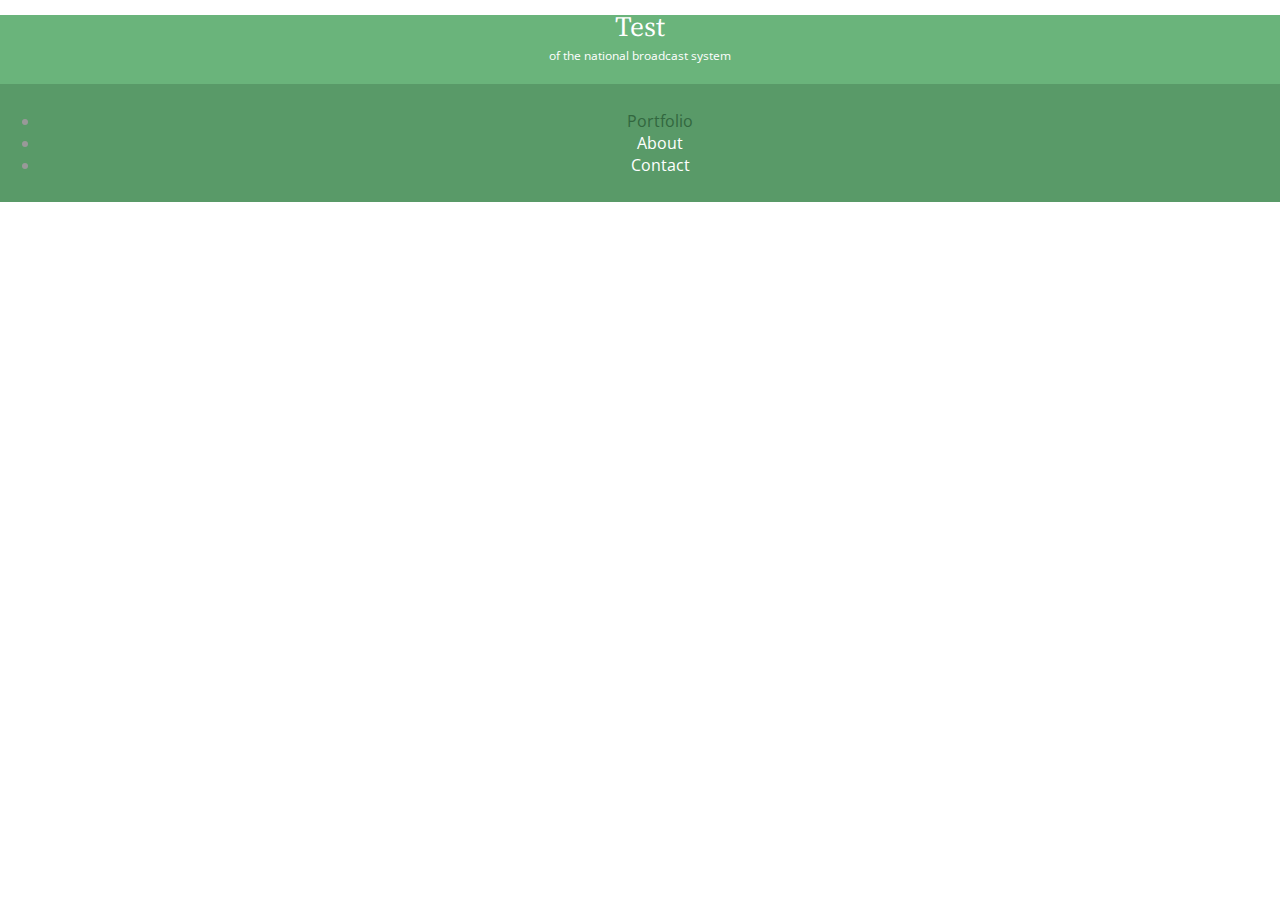
==== index.html @ 0bcc2a9e "adding html and css files" ====
<!DOCTYPE html>
	<html>
		<head>
			<meta charset="UTF-8">
			<title>TEST PAGE</title>
			<link rel="stylesheet" href="css/normalize.css">
			<link href='http://fonts.googleapis.com/css?family=Source+Serif+Pro|Open+Sans' rel='stylesheet' type='text/css'>
			<link rel="stylesheet" href="css/main.css">
		</head>
			<body>
				<header>
				  <a href="index.html" id="logo">
						<h1>Test</h1>
						<h2>of the national broadcast system</h2>
					</a>
					<nav>
						<ul>
							<li><a href="index.html" class="selected">Portfolio</a></li>
							<li><a href="about.html">About</a></li>
							<li><a href="contact.html">Contact</a></li>
						</ul>
					</nav>	
				</header>
				<div id="wrapper">
					<section>
					</section>
				</div>
				<footer>
				</footer>
				
			</body>
	</html>
---- css/main.css ----
a {
	text-decoration: none;
}

body {
	font-family: 'Open Sans', sans-serif;
}

#wrapper {
	max-width: 940px;
	margin: 0 auto;
	padding: 0 5%;
}

#logo {
	text-align: center;
	margin: 0;
}

h1 {
	font-family: 'Source Serif Pro', serif;
	margin: 15px 0;
	font-size: 1.75em; /* font size is 1.75 times larger than the default */
	font-weight: normal;
	line-height: 0.8em;
}

h2 {
	font-size: 0.75em;
	margin: -5px 0 0;
	font-weight: normal;
}

/*************************
NAVIGATION
*************************/

nav {
	text-align: center;
	padding: 10px 0;
	margin: 20px 0 0;
}

footer {
	font-size: 0.75em;
	text-align: center;
	padding-top: 50px;
	color: #ccc;
}

a {
	color: #6ab47b;
}
/* green header */
header {
	background: #6ab47b;
	border-color: #599a68;
}

h1, h2 {
	color: #ffffff;
}
/* nav background on mobile devices */
nav {
	background: #599a68;
}

nav a, nav a:visited {
	color: #ffffff;
}

nav a.selected, nav a:hover {
	color: #32673f;
}
/* site body */
body {
	background-color: #fff;
	color: #999;
}
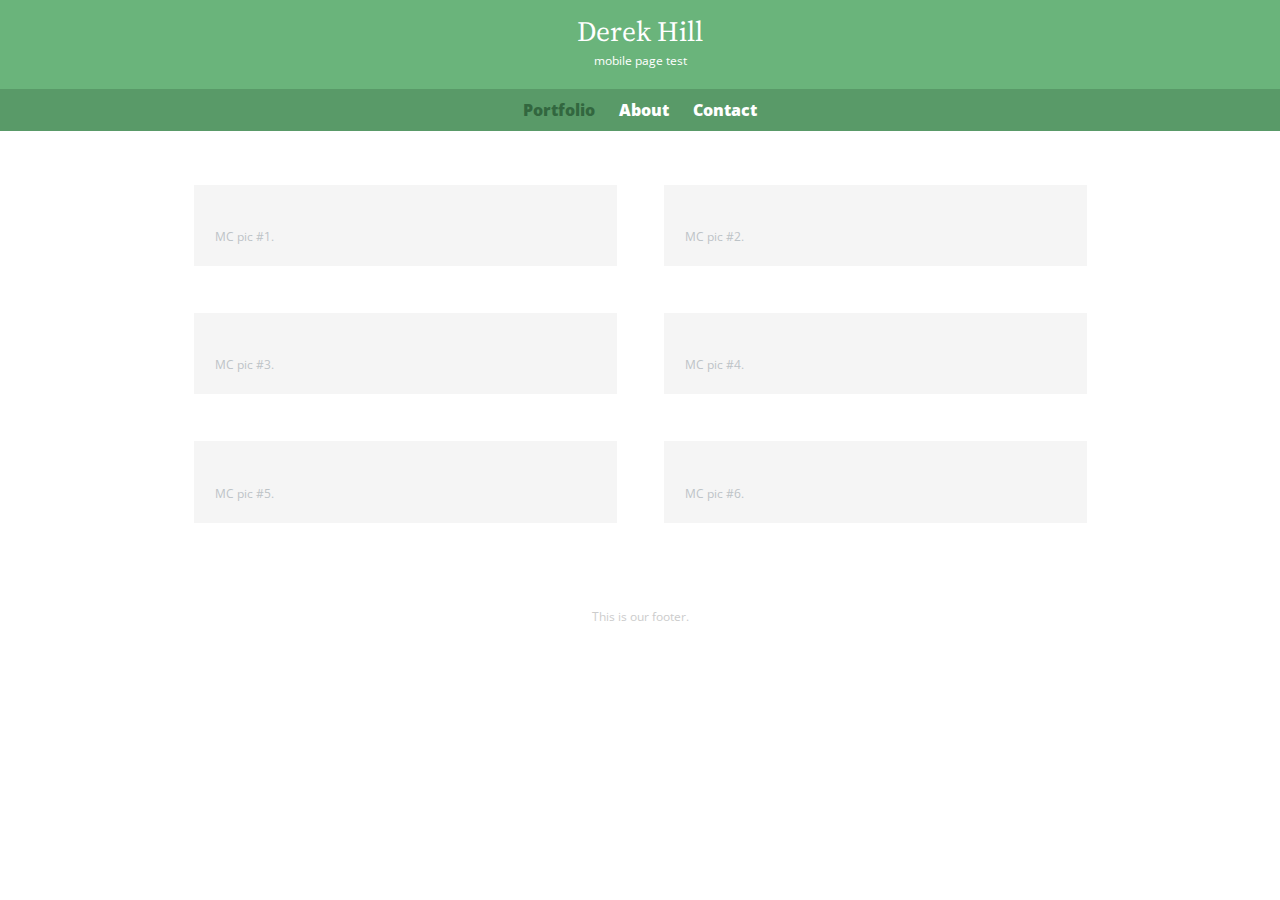
==== commit 8bbd4af3: "added css code and images for the mobile test app" ====
--- a/index.html
+++ b/index.html
@@ -10,8 +10,8 @@
 			<body>
 				<header>
 				  <a href="index.html" id="logo">
-						<h1>Test</h1>
-						<h2>of the national broadcast system</h2>
+						<h1>Derek Hill</h1>
+						<h2>mobile page test</h2>
 					</a>
 					<nav>
 						<ul>
@@ -23,10 +23,48 @@
 				</header>
 				<div id="wrapper">
 					<section>
+						<ul id="gallery">
+							<li>
+								<a href="img/IMG_0089.jpg">
+								<img src="img/IMG_0089.jpg" alt="">
+								<p>MC pic #1.</p>
+								</a>
+							</li>
+							<li>
+								<a href="img/IMG_0119.jpg">
+								<img src="img/IMG_0119.jpg" alt="">
+								<p>MC pic #2.</p>
+								</a>
+							</li>
+							<li>
+								<a href="img/IMG_0171.jpg">
+								<img src="img/IMG_0171.jpg" alt="">
+								<p>MC pic #3.</p>
+								</a>
+							</li>
+							<li>
+								<a href="img/IMG_0198.jpg">
+								<img src="img/IMG_0198.jpg" alt="">
+								<p>MC pic #4.</p>
+								</a>
+							</li>
+							<li>
+								<a href="img/IMG_0245.jpg">
+								<img src="img/IMG_0245.jpg" alt="">
+								<p>MC pic #5.</p>
+								</a>
+							</li>
+							<li>
+								<a href="img/IMG_0257.jpg">
+								<img src="img/IMG_0257.jpg" alt="">
+								<p>MC pic #6.</p>
+								</a>
+							</li>
+						</ul>
 					</section>
+					<footer>
+					  <p>This is our footer.</p>
+					</footer>
 				</div>
-				<footer>
-				</footer>
-				
 			</body>
 	</html>--- a/css/main.css
+++ b/css/main.css
@@ -1,10 +1,6 @@
-a {
-	text-decoration: none;
-}
-
-body {
-	font-family: 'Open Sans', sans-serif;
-}
+/*************************
+GENERAL
+*************************/
 
 #wrapper {
 	max-width: 940px;
@@ -12,9 +8,85 @@
 	padding: 0 5%;
 }
 
+a {
+	color: #6ab47b;
+}
+
+a {
+	text-decoration: none;
+}
+
+img {
+	max-width: 100%;
+}
+
+h3 {
+	margin: 0 0 1em 0;
+}
+
+/*************************
+NAVIGATION
+*************************/
+
+nav {
+	text-align: center;
+	padding: 10px 0;
+	margin: 20px 0 0;
+}
+
+nav ul {
+	list-style: none;
+	margin: 0 10px;
+	padding: 0;
+}
+
+nav li {
+	display: inline-block;
+}
+
+nav a {
+	font-weight: 800;
+	padding: 15px 10px;
+}
+
+/* nav background on mobile devices */
+nav {
+	background: #599a68;
+}
+
+nav a, nav a:visited {
+	color: #ffffff;
+}
+
+nav a.selected, nav a:hover {
+	color: #32673f;
+}
+
+
+/*************************
+HEADER
+*************************/
+
+header {
+	float: left;
+	margin: 0 0 30px 0;
+	padding: 5px 0 0 0;
+	width: 100%;
+}
+
 #logo {
 	text-align: center;
 	margin: 0;
+}
+
+/* green header */
+header {
+	background: #6ab47b;
+	border-color: #599a68;
+}
+
+h1, h2 {
+	color: #ffffff;
 }
 
 h1 {
@@ -31,49 +103,102 @@
 	font-weight: normal;
 }
 
-/*************************
-NAVIGATION
-*************************/
-
-nav {
-	text-align: center;
-	padding: 10px 0;
-	margin: 20px 0 0;
-}
+
+/*************************
+BODY
+*************************/
+
+body {
+	font-family: 'Open Sans', sans-serif;
+}
+
+body {
+	background-color: #fff;
+	color: #999;
+}
+
+
+/*************************
+FOOTER
+*************************/
 
 footer {
 	font-size: 0.75em;
 	text-align: center;
+	clear: both;
 	padding-top: 50px;
 	color: #ccc;
 }
 
-a {
-	color: #6ab47b;
-}
-/* green header */
-header {
-	background: #6ab47b;
-	border-color: #599a68;
-}
-
-h1, h2 {
-	color: #ffffff;
-}
-/* nav background on mobile devices */
-nav {
-	background: #599a68;
-}
-
-nav a, nav a:visited {
-	color: #ffffff;
-}
-
-nav a.selected, nav a:hover {
-	color: #32673f;
-}
-/* site body */
-body {
-	background-color: #fff;
-	color: #999;
+.social-icon {
+	width: 20px;
+	height: 20px;
+	margin: 0 5px;
+}
+
+/*************************
+PAGE: PORTFOLIO
+*************************/
+
+#gallery {
+	margin: 0;
+	padding: 0;
+	list-style: none; /* removes bullets from list */
+}
+
+#gallery li {
+	float: left;
+	width: 45%;
+	margin: 2.5%;
+	background-color: #f5f5f5;
+	color: #bdc3c7;
+}
+
+#gallery li a p {
+	margin: 0;
+	padding: 5%;
+	font-size: 0.75em;
+	color: #bdc3c7
+}
+
+/*************************
+PAGE: ABOUT
+*************************/
+
+.profile-photo {
+	display: block;
+	max-width: 150px;
+	margin: 0 auto 30px;
+	border-radius: 20%;
+}
+
+/*************************
+PAGE: CONTACT
+*************************/
+
+.contact-info {
+	list-style: none;
+	padding: 0;
+	margin: 0;
+	font-size: 0.9em;
+}
+
+.contact-info a {
+	display: block;
+	min-height: 20px;
+	background-repeat: no-repeat;
+	background-size: 20px 20px;
+	padding: 0 0 0 30px;
+}
+
+.contact-info li.phone a {
+	background-image: url('../img/phone.png');
+}
+
+.contact-info li.mail a {
+	background-image: url('../img/mail.png');
+}
+
+.contact-info li.twitter a {
+	background-image: url('../img/twitter.png');
 }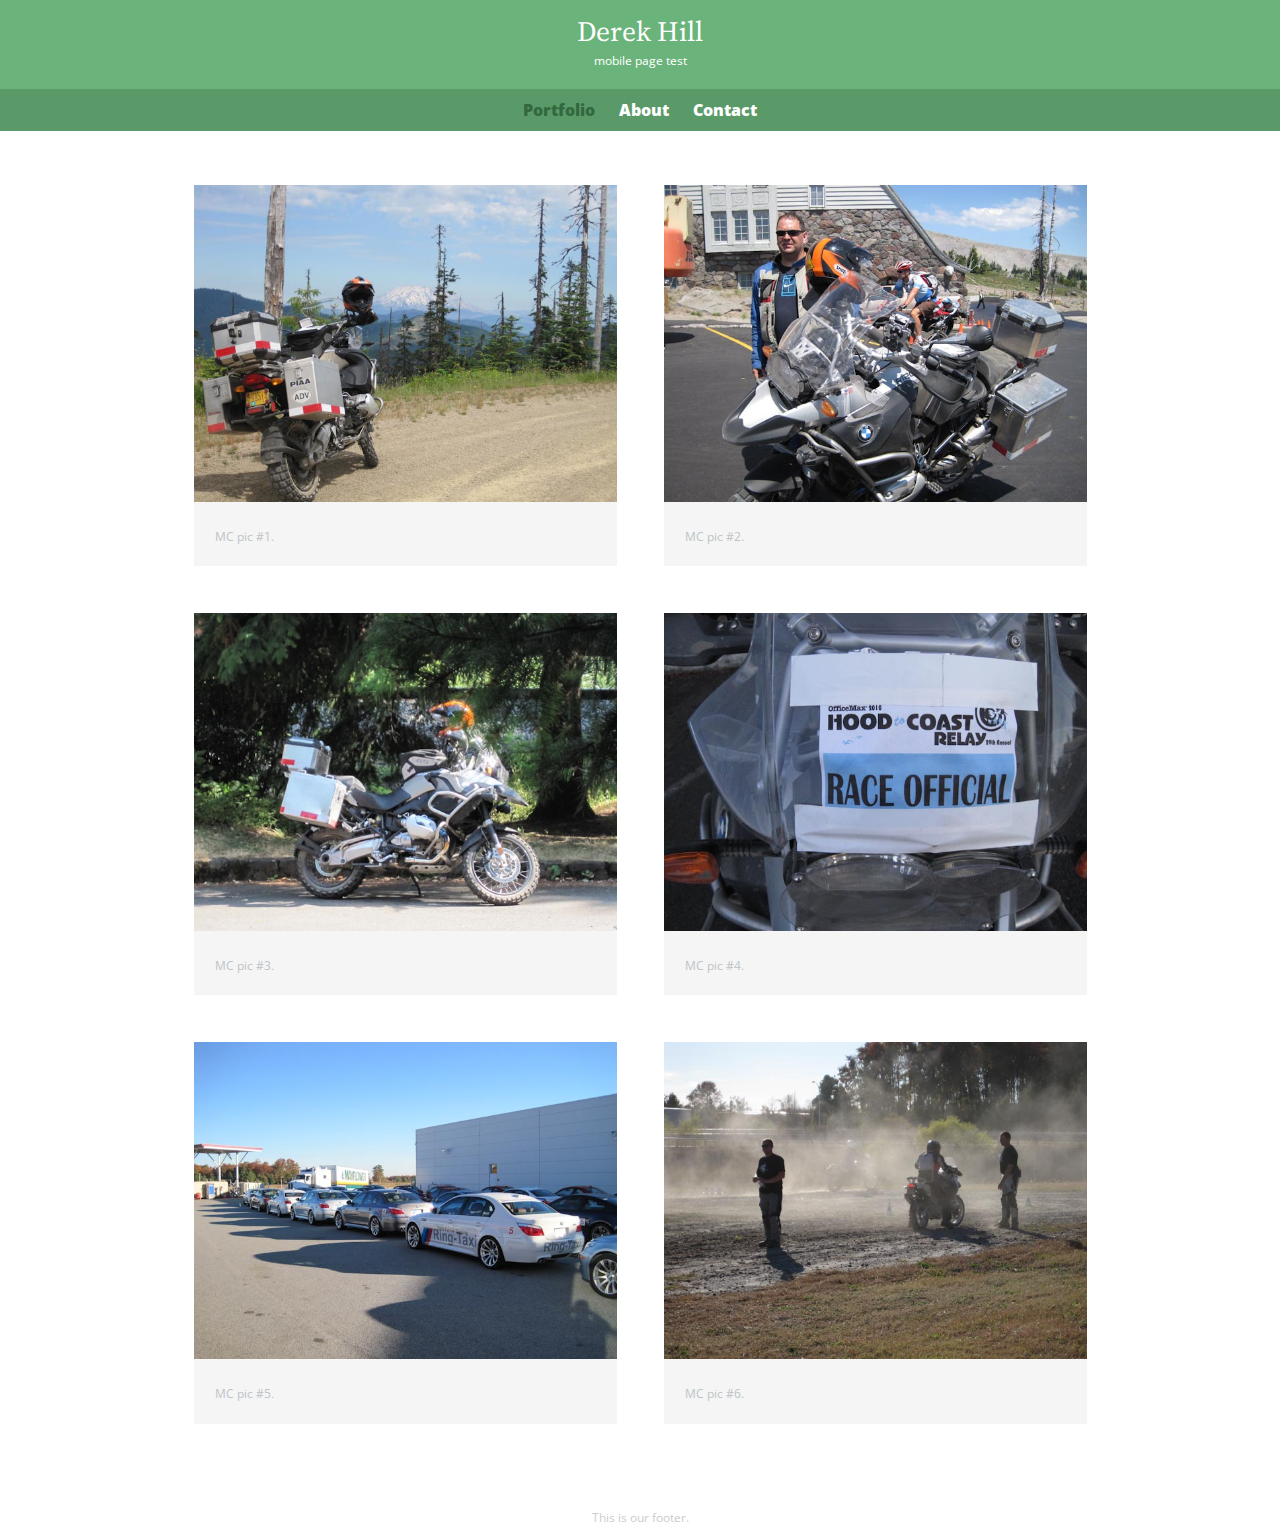
==== commit c8421157: "added more class files and updated others" ====
--- a/index.html
+++ b/index.html
@@ -6,6 +6,8 @@
 			<link rel="stylesheet" href="css/normalize.css">
 			<link href='http://fonts.googleapis.com/css?family=Source+Serif+Pro|Open+Sans' rel='stylesheet' type='text/css'>
 			<link rel="stylesheet" href="css/main.css">
+			<link rel="stylesheet" href="css/responsive.css">
+			<meta name="viewport" content="width=device-width, initial-scale=1.0"
 		</head>
 			<body>
 				<header>
--- a/css/main.css
+++ b/css/main.css
@@ -189,6 +189,7 @@
 	background-repeat: no-repeat;
 	background-size: 20px 20px;
 	padding: 0 0 0 30px;
+	margin: 0 0 10px;
 }
 
 .contact-info li.phone a {
